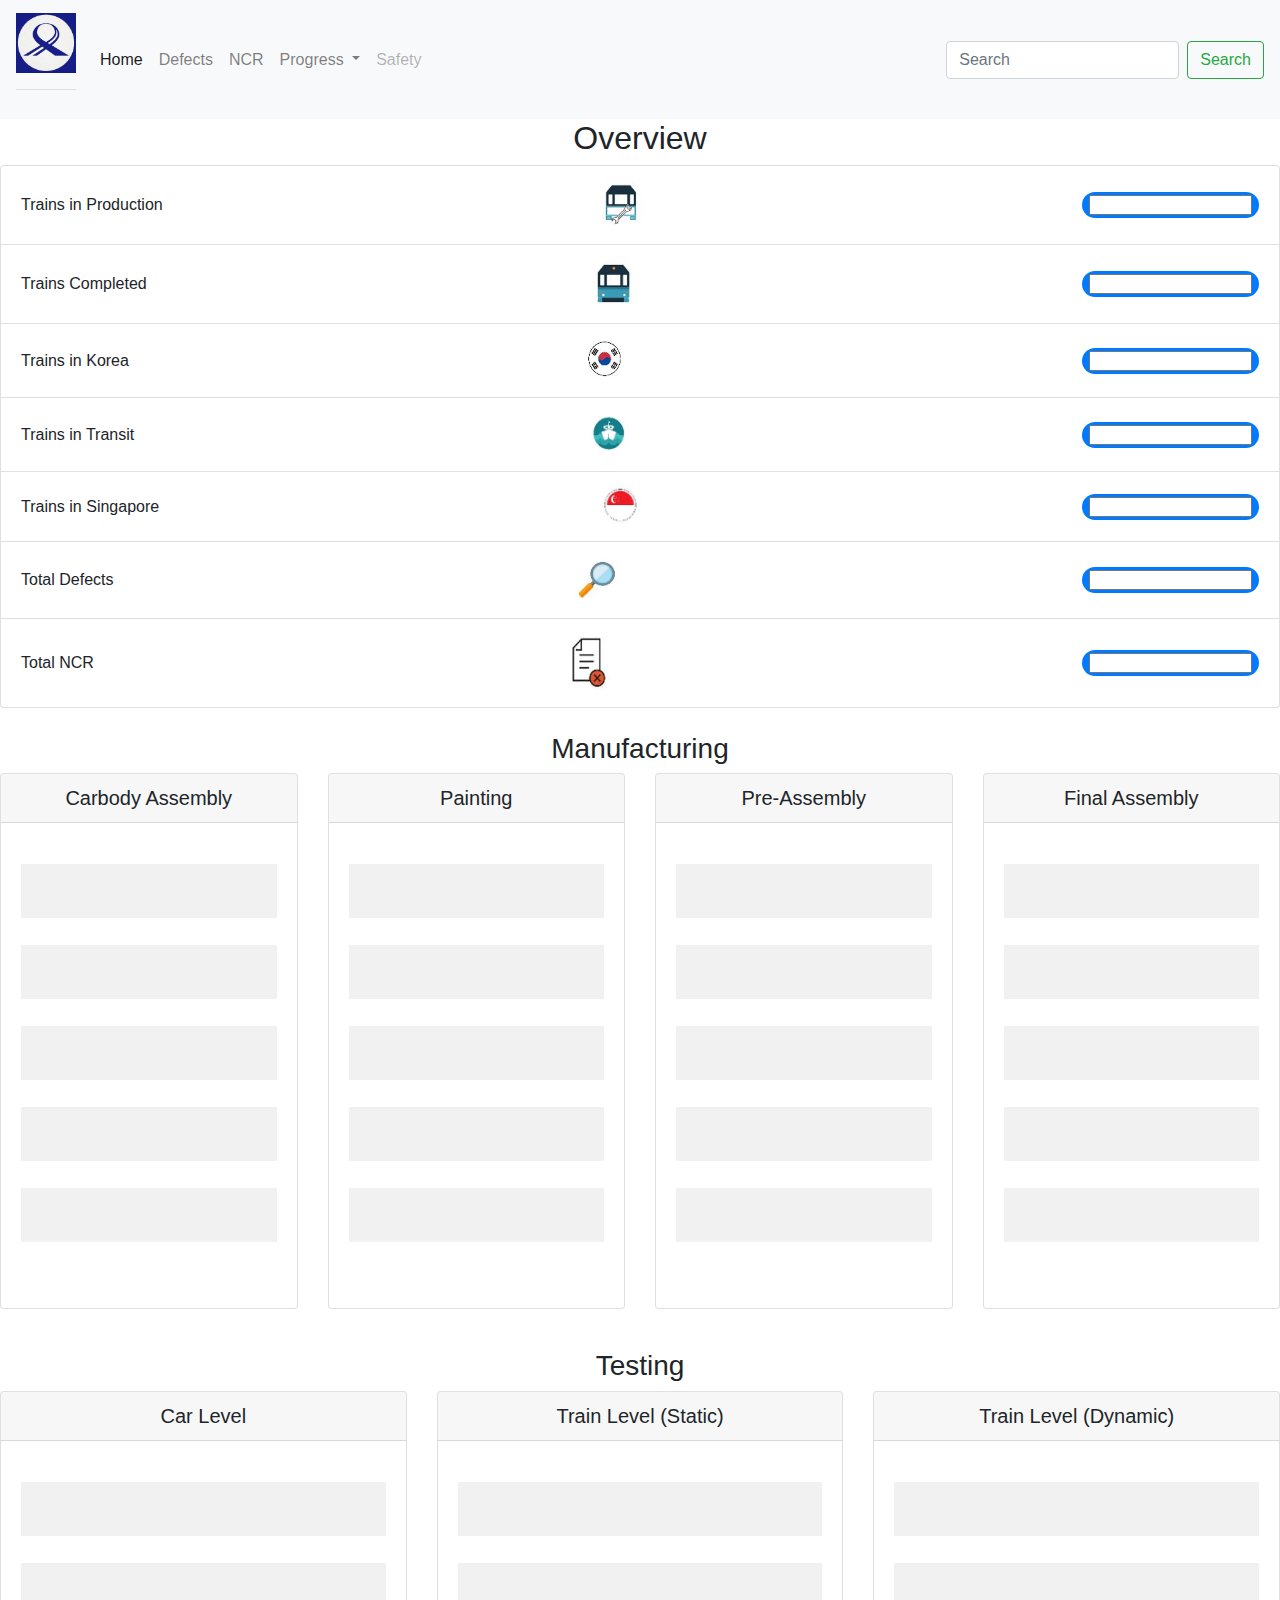
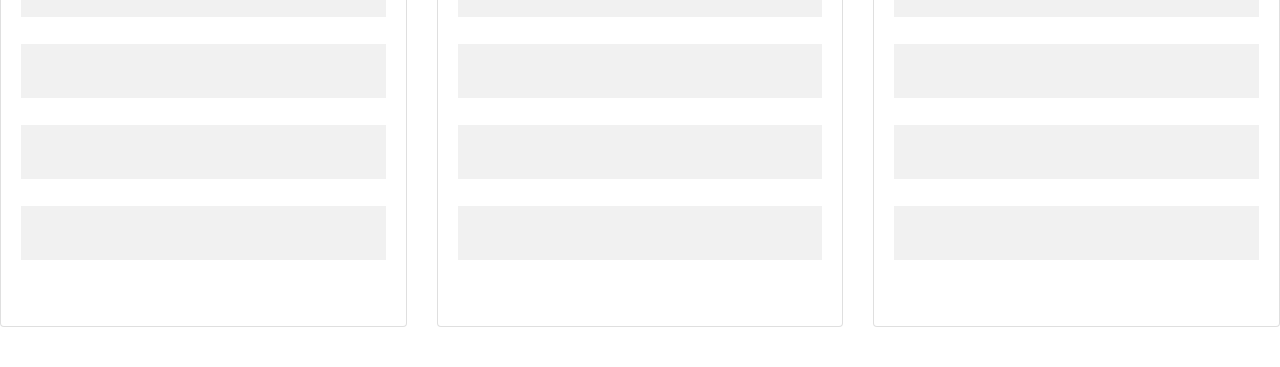
==== Home_page.html @ 6e835703 "first commit" ====
<!doctype html>
<html lang="en">
<head>
    <title>LTA.sg</title> 
    <link rel="stylesheet" href="style.css"> 
    <link rel = "icon" href="https://pbs.twimg.com/profile_images/582352199814008832/GVZJ5FiC_400x400.jpg">
    <meta name="desciption" content="LTA Jurong Regional Line">
    <meta charset="utf-8">
    <meta name="LTA" content="index,follow"> 
    <meta name="viewport" content="width=device-width, initial-scale=1">
    <link rel="stylesheet" href="https://cdn.jsdelivr.net/npm/bootstrap@4.0.0/dist/css/bootstrap.min.css" integrity="sha384-Gn5384xqQ1aoWXA+058RXPxPg6fy4IWvTNh0E263XmFcJlSAwiGgFAW/dAiS6JXm" crossorigin="anonymous">
</head>

<body>
    
    <nav class="navbar navbar-expand-lg navbar-light bg-light">
        <a class="navbar-brand" href="#"><img 
        src="/Images/icon.jpg" width="60" alt="Picture of LTA logo" title="Land Transport Authority">
        <hr></a>
        <button class="navbar-toggler" type="button" data-toggle="collapse" data-target="#navbarSupportedContent" aria-controls="navbarSupportedContent" aria-expanded="false" aria-label="Toggle navigation">
          <span class="navbar-toggler-icon"></span>
        </button>
      
        <div class="collapse navbar-collapse" id="navbarSupportedContent">
          <ul class="navbar-nav mr-auto">
            <li class="nav-item active">
              <a class="nav-link" href="Home_page.html">Home</a>
    
            </li>
            <li class="nav-item">
              <a class="nav-link" href="Sign_in.html">Defects</a>
    
            </li>
            <li class="nav-item">
              <a class="nav-link" href="#">NCR</a>
            </li>
            <li class="nav-item dropdown">
              <a class="nav-link dropdown-toggle" href="#" id="navbarDropdown" role="button" data-toggle="dropdown" aria-haspopup="true" aria-expanded="false">
                Progress
              </a>
              <div class="dropdown-menu" aria-labelledby="navbarDropdown">
                <a class="dropdown-item" href="Typetest.html">Type Test</a>
                <a class="dropdown-item" href="Routinetest.html">Routine Test</a>
              </div>
            </li>
            <li class="nav-item">
              <a class="nav-link disabled" href="#">Safety</a>
            </li>
              </div>
            </li>
          
          </ul>
          <form class="form-inline my-2 my-lg-0">
            <input class="form-control mr-sm-2" type="search" placeholder="Search" aria-label="Search">
            <button class="btn btn-outline-success my-2 my-sm-0" type="submit">Search</button>
          </form>
        </div>
    </nav><h2>Overview</h2>
    <ul class="list-group">
      
          <li class="list-group-item d-flex justify-content-between align-items-center">
            Trains in Production<img src="/Images/Production2.JPG" width="50" alt="Pic of Production">
            <span class="badge badge-primary badge-pill"><input type="number"></span>
          </li>
          <li class="list-group-item d-flex justify-content-between align-items-center">
            Trains Completed<img src="/Images/Completed2.JPG" width="50" alt="Pic of Completed">
            <span class="badge badge-primary badge-pill"><input type="number"></span>
          </li>
          <li class="list-group-item d-flex justify-content-between align-items-center">
            Trains in Korea<img src="/Images/Korea.JPG" width="50" alt="Pic of Korea">
            <span class="badge badge-primary badge-pill"><input type="number"></span>
          </li>
          <li class="list-group-item d-flex justify-content-between align-items-center">
              Trains in Transit<img src="/Images/Transit.JPG" width="50" alt="Pic of Transit">
              <span class="badge badge-primary badge-pill"><input type="number"></span>
          </li>
            <li class="list-group-item d-flex justify-content-between align-items-center">
              Trains in Singapore<img src="/Images/SG.JPG" width="50" alt="Pic of SG">
              <span class="badge badge-primary badge-pill"><input type="number"></span>
          </li>
            <li class="list-group-item d-flex justify-content-between align-items-center">
              Total Defects<img src="/Images/Defects.JPG" width="50" alt="Pic of Defects">
              <span class="badge badge-primary badge-pill"><input type="number"></span>
          </li>
          <li class="list-group-item d-flex justify-content-between align-items-center">
              Total NCR<img src="/Images/NCR.JPG" width="50" alt="Pic of NCR">
              <span class="badge badge-primary badge-pill"><input type="number"></span>
          </li>
    </ul>
    <br>
    <h3>Manufacturing</h3>
    <div class="card-deck mb-3 text-center">
        <div class="card mb-4 box-shadow">
          <div class="card-header">
            <h5 class="my-0 font-weight-normal">Carbody Assembly</h5>
          </div>
          <div class="card-body">
            <ul class="list-unstyled mt-3 mb-4">
              <input type="text">
              <input type="text">
              <input type="text">
              <input type="text">
              <input type="text">
            </ul>
          </div>
        </div>
        <div class="card mb-4 box-shadow">
            <div class="card-header">
              <h5 class="my-0 font-weight-normal">Painting</h5>
            </div>
            <div class="card-body">
              <ul class="list-unstyled mt-3 mb-4">
                <input type="text">
                <input type="text">
                <input type="text">
                <input type="text">
                <input type="text">
              </ul>
            </div>
          </div>
        <div class="card mb-4 box-shadow">
            <div class="card-header">
              <h5 class="my-0 font-weight-normal">Pre-Assembly</h5>
            </div>
            <div class="card-body">
              <ul class="list-unstyled mt-3 mb-4">
                <input type="text">
                <input type="text">
                <input type="text">
                <input type="text">
                <input type="text">
              </ul>
            </div>
        </div>
        <div class="card mb-4 box-shadow">
            <div class="card-header">
              <h5 class="my-0 font-weight-normal">Final Assembly</h5>
            </div>
            <div class="card-body">
              <ul class="list-unstyled mt-3 mb-4">
                <input type="text">
                <input type="text">
                <input type="text">
                <input type="text">
                <input type="text">
              </ul>
            </div>
        </div>
    </div>
    <h3>Testing</h3>
    <div class="card-deck mb-3 text-center">
        <div class="card mb-4 box-shadow">
          <div class="card-header">
            <h5 class="my-0 font-weight-normal">Car Level</h5>
          </div>
          <div class="card-body">
            <ul class="list-unstyled mt-3 mb-4">
              <input type="text">
              <input type="text">
              <input type="text">
              <input type="text">
              <input type="text">
            </ul>
          </div>
        </div>
        <div class="card mb-4 box-shadow">
            <div class="card-header">
              <h5 class="my-0 font-weight-normal">Train Level (Static)</h5>
            </div>
            <div class="card-body">
              <ul class="list-unstyled mt-3 mb-4">
                <input type="text">
                <input type="text">
                <input type="text">
                <input type="text">
                <input type="text">
              </ul>
            </div>
          </div>
        <div class="card mb-4 box-shadow">
            <div class="card-header">
              <h5 class="my-0 font-weight-normal">Train Level (Dynamic)</h5>
            </div>
            <div class="card-body">
              <ul class="list-unstyled mt-3 mb-4">
                <input type="text">
                <input type="text">
                <input type="text">
                <input type="text">
                <input type="text">
              </ul>
            </div>
        </div>
    </div>
    
    <script src="https://code.jquery.com/jquery-3.2.1.slim.min.js" integrity="sha384-KJ3o2DKtIkvYIK3UENzmM7KCkRr/rE9/Qpg6aAZGJwFDMVNA/GpGFF93hXpG5KkN" crossorigin="anonymous"></script>
    <script src="https://cdn.jsdelivr.net/npm/popper.js@1.12.9/dist/umd/popper.min.js" integrity="sha384-ApNbgh9B+Y1QKtv3Rn7W3mgPxhU9K/ScQsAP7hUibX39j7fakFPskvXusvfa0b4Q" crossorigin="anonymous"></script>
    <script src="https://cdn.jsdelivr.net/npm/bootstrap@4.0.0/dist/js/bootstrap.min.js" integrity="sha384-JZR6Spejh4U02d8jOt6vLEHfe/JQGiRRSQQxSfFWpi1MquVdAyjUar5+76PVCmYl" crossorigin="anonymous"></script>   
</body>
</html>
---- style.css ----
.vidtest{
    border-style: solid;
    height: 40vh;
    float: middle;

}

.testHeader1{
    float: middle;
    font-size: 10vh;
    font-family: Impact, Haettenschweiler, 'Arial Narrow Bold', sans-serif;
}

.background{
  position: fixed; 
  top: 0; 
  left: 0; 
	
  /* Preserve aspet ratio */
  min-width: 100%;
  min-height: 100%;;
  opacity: 0.1;
  overflow-y: hidden ! important;
  overflow-x: hidden ! important;
  background-size: cover;
  background-blend-mode: difference;
  
}



.Jurong{
    background-repeat: no-repeat;
    background-attachment: fixed;
    background-size: cover;

}

.vidtest{
    width: 50vw;

    
        margin: 0;
        padding: 0;
        box-sizing: border-box;
        -webkit-font-smoothing: antialiased
    }
    
   

    body {
        background: hwb(0 97% 1%);
        font-family: rubik,sans-serif

    }
    
    .login-form {
        background: #e27e7e;
        width: 50vw;
        margin: 10vh auto;
        display: -webkit-box;
        display: flex;
        -webkit-box-orient: vertical;
        -webkit-box-direction: normal;
        flex-direction: column;
        border-radius: 4px;
        box-shadow: 0 2px 25px rgba(0, 0, 0, 0.2)
        
    }
    
    .login-form h1 {
        padding: 5vh 20vw 0;
        font-weight: 300
    }
    
    .login-form .content {
        padding: 5vh;
        text-align: center
    }
    
    .login-form .input-field {
        padding: 12px 5px
    }
    
    .login-form .input-field input {
        font-size: 16px;
        display: block;
        font-family: rubik,sans-serif;
        width: 100%;
        padding: 10px 1px;
        border: 0;
        border-bottom: 1px solid #747474;
        outline: none;
        -webkit-transition: all .2s;
        transition: all .2s
    }
    
    .login-form .input-field input::-webkit-input-placeholder {
        text-transform: uppercase
    }
    
    .login-form .input-field input::-moz-placeholder {
        text-transform: uppercase
    }
    
    .login-form .input-field input:-ms-input-placeholder {
        text-transform: uppercase
    }
    
    .login-form .input-field input::-ms-input-placeholder {
        text-transform: uppercase
    }
    
    .login-form .input-field input::placeholder {
        text-transform: uppercase
    }
    
    .login-form .input-field input:focus {
        border-color: #222
    }
    
    .login-form a.link {
        text-decoration: none;
        color: #747474;
        letter-spacing: .2px;
        text-transform: uppercase;
        display: inline-block;
        margin-top: 20px
    }
    
    
    .login-form .action {
        display: -webkit-box;
        display: flex;
        -webkit-box-orient: horizontal;
        -webkit-box-direction: normal;
        flex-direction: row
    }
    
    .login-form .action button {
        width: 100%;
        border: none;
        padding: 18px;
        font-family: rubik,sans-serif;
        cursor: pointer;
        text-transform: uppercase;
        background: #e8e9ec;
        color: #777;
        border-bottom-left-radius: 4px;
        border-bottom-right-radius: 0;
        letter-spacing: .2px;
        outline: 0;
        -webkit-transition: all .3s;
        transition: all .3s
    }
    
    .login-form .action button:hover {
        background: #d8d8d8
    }
    
    .login-form .action button:nth-child(2) {
        background: #4767a3;
        color: #fff;
        border-bottom-left-radius: 0;
        border-bottom-right-radius: 4px
        
    }
    
    .login-form .action button:nth-child(2):hover {
        background: #415163
}

/* Dropdown Button 
.dropbtn {
    background-color: #04AA6D;
    color: white;
    padding: 5px;
    font-size: 16px;
    border: none;
  }*/
  
  /* The container <div> - needed to position the dropdown content */
  .dropdown {
    position: relative;
    display: inline-block;
  }
  
  /* Dropdown Content (Hidden by Default)
  .dropdown-content {
    display: none;
    position: absolute;
    background-color: #f1f1f1;
    min-width: 160px;
    box-shadow: 0px 8px 16px 0px rgba(0,0,0,0.2);
    z-index: 1;
  } */
  
  /* Links inside the dropdown 
  .dropdown-content a {
    color: black;
    padding: 12px 16px;
    text-decoration: none;
    display: block;
  }*/
  
  /* Change color of dropdown links on hover */
  .dropdown-content a:hover {background-color: #ddd;}
  
  /* Show the dropdown menu on hover */
  .dropdown:hover .dropdown-content {display: block;}
  
  /* Change the background color of the dropdown button when the dropdown content is shown */
  .dropdown:hover .dropbtn {background-color: #3e8e41;}

.title{
    font-weight: bold;
    text-align: center;
    
}


* {box-sizing: border-box}

/* Add padding to containers */
.container {
  padding: 16px;
}

/* Full-width input fields */
input[type=text], input[type=password] {
  width: 100%;
  padding: 15px;
  margin: 5px 0 22px 0;
  display: inline-block;
  border: none;
  background: #f1f1f1;
}

input[type=text]:focus, input[type=password]:focus {
  background-color: #ddd;
  outline: none;
}

/* Overwrite default styles of hr */
hr {
  border: 1px solid #f1f1f1;
  margin-bottom: 25px;
}

/* Set a style for the submit/register button */
.registerbtn {
  background-color: #04AA6D;
  color: rgb(255, 255, 255);
  padding: 16px 20px;
  margin: 8px 0;
  border: none;
  cursor: pointer;
  width: 100%;
  opacity: 0.9;
  
}

.registerbtn:hover {
  opacity:1;
}

/* Add a blue text color to links */
a {
  color: rgb(255, 255, 255);
}

/* Set a grey background color and center the text of the "sign in" section */
.signin {
  background-color: #f1f1f1;
  text-align: center;
}
.signinbtn {
    background-color: #0483aa;
    color: rgb(255, 255, 255);
    padding: 16px 20px;
    margin: 8px 0;
    border: none;
    cursor: pointer;
    width: 100%;
    opacity: 0.9;
    
  }
  
  .signin:hover {
    opacity:1;
  }
h2{
  text-align: center;
}
h3{
  text-align: center;
}
.intro{padding: 1em;
}

@media only screen 
  and (min-device-width: 457px) 
  and (max-device-width: 814px) 
  and (-webkit-min-device-pixel-ratio: 3) { 
    .intro{
      font-size: 1em;
      
    }

}
.list-group{
  object-fit: none; 
  object-position: left top;
}
.range{
  height: 100%;
  width:100%;
}
.box{
  position: relative;
  display: flex;
  align-items: center;
  justify-content: center;
  height: 100%;
}
#rangeValue{
  position: relative;
  text-align: center;
  width: 60px;
}
#rangeValue2{
  position: relative;
  text-align: center;
  width: 60px;
}
#rangeValue3, #rangeValue4, #rangeValue5, #rangeValue6, #rangeValue7{
  position: relative;
  text-align: center;
  width: 60px;
}
.N{
  text-align: center;
}
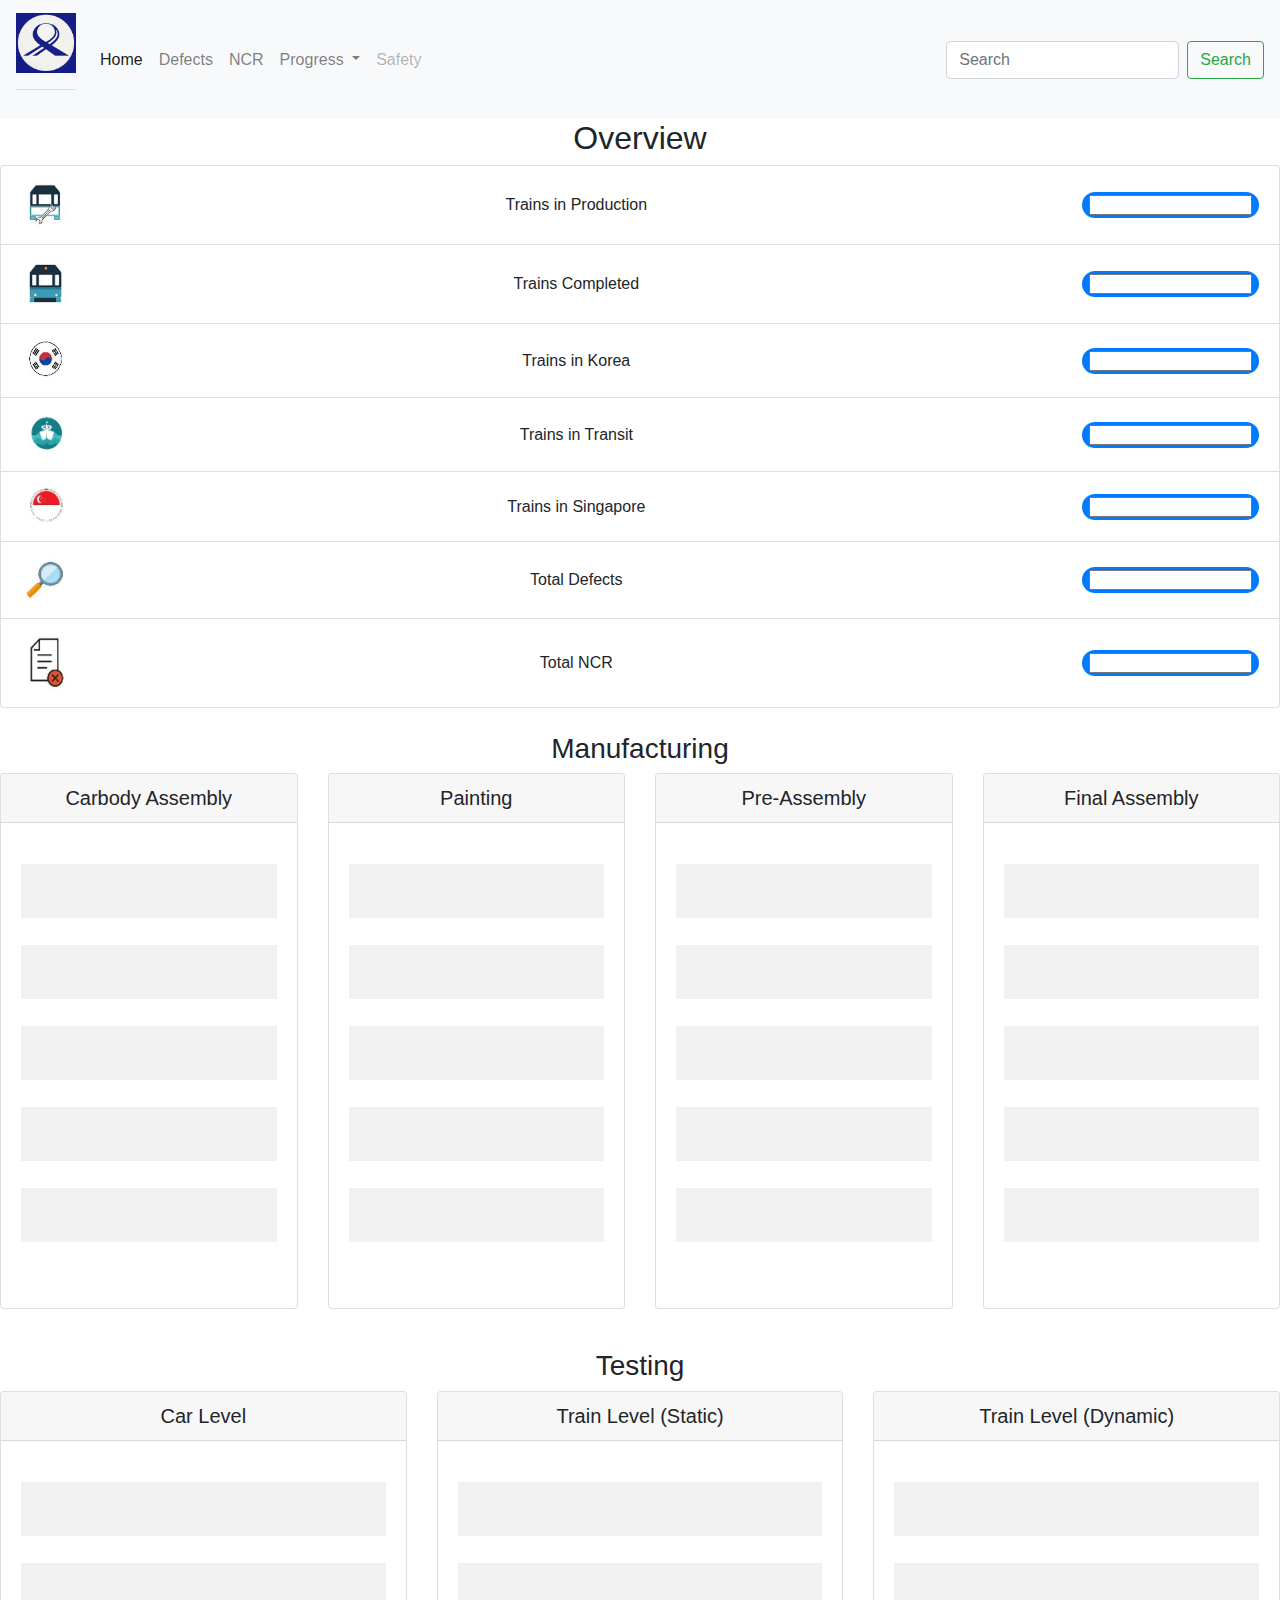
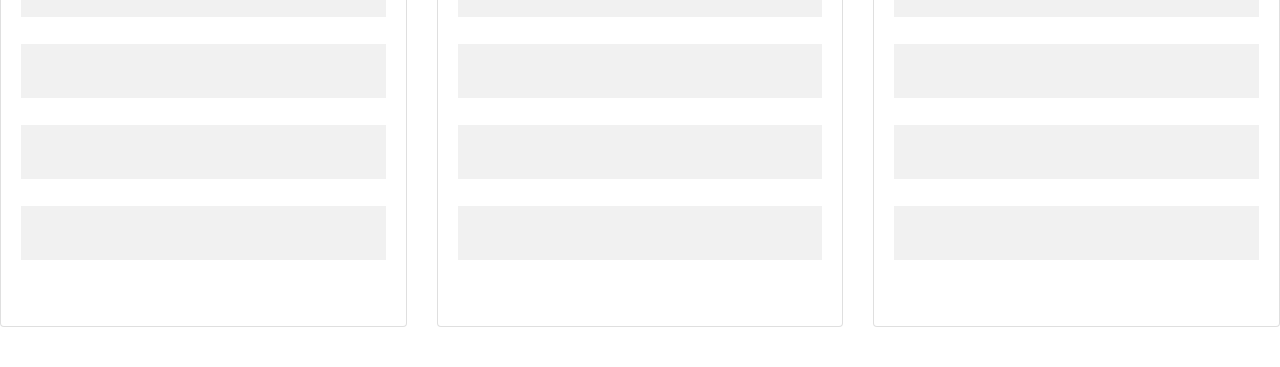
==== commit 76d98361: "updated" ====
--- a/Home_page.html
+++ b/Home_page.html
@@ -32,7 +32,7 @@
     
             </li>
             <li class="nav-item">
-              <a class="nav-link" href="#">NCR</a>
+              <a class="nav-link" href="NCR_page.html">NCR</a>
             </li>
             <li class="nav-item dropdown">
               <a class="nav-link dropdown-toggle" href="#" id="navbarDropdown" role="button" data-toggle="dropdown" aria-haspopup="true" aria-expanded="false">
@@ -57,33 +57,33 @@
         </div>
     </nav><h2>Overview</h2>
     <ul class="list-group">
-      
-          <li class="list-group-item d-flex justify-content-between align-items-center">
-            Trains in Production<img src="/Images/Production2.JPG" width="50" alt="Pic of Production">
+
+          <li class="list-group-item d-flex justify-content-between align-items-center">
+            <img src="/Images/Production2.JPG" width="50" alt="Pic of Production">Trains in Production
             <span class="badge badge-primary badge-pill"><input type="number"></span>
           </li>
           <li class="list-group-item d-flex justify-content-between align-items-center">
-            Trains Completed<img src="/Images/Completed2.JPG" width="50" alt="Pic of Completed">
+           <img src="/Images/Completed2.JPG" width="50" alt="Pic of Completed">Trains Completed
             <span class="badge badge-primary badge-pill"><input type="number"></span>
           </li>
           <li class="list-group-item d-flex justify-content-between align-items-center">
-            Trains in Korea<img src="/Images/Korea.JPG" width="50" alt="Pic of Korea">
+            <img src="/Images/Korea.JPG" width="50" alt="Pic of Korea">Trains in Korea
             <span class="badge badge-primary badge-pill"><input type="number"></span>
           </li>
           <li class="list-group-item d-flex justify-content-between align-items-center">
-              Trains in Transit<img src="/Images/Transit.JPG" width="50" alt="Pic of Transit">
+              <img src="/Images/Transit.JPG" width="50" alt="Pic of Transit">Trains in Transit
               <span class="badge badge-primary badge-pill"><input type="number"></span>
           </li>
             <li class="list-group-item d-flex justify-content-between align-items-center">
-              Trains in Singapore<img src="/Images/SG.JPG" width="50" alt="Pic of SG">
+              <img src="/Images/SG.JPG" width="50" alt="Pic of SG">Trains in Singapore
               <span class="badge badge-primary badge-pill"><input type="number"></span>
           </li>
             <li class="list-group-item d-flex justify-content-between align-items-center">
-              Total Defects<img src="/Images/Defects.JPG" width="50" alt="Pic of Defects">
-              <span class="badge badge-primary badge-pill"><input type="number"></span>
-          </li>
-          <li class="list-group-item d-flex justify-content-between align-items-center">
-              Total NCR<img src="/Images/NCR.JPG" width="50" alt="Pic of NCR">
+              <img src="/Images/Defects.JPG" width="50" alt="Pic of Defects">Total Defects
+              <span class="badge badge-primary badge-pill"><input type="number"></span>
+          </li>
+          <li class="list-group-item d-flex justify-content-between align-items-center">
+              <img src="/Images/NCR.JPG" width="50" alt="Pic of NCR">Total NCR
               <span class="badge badge-primary badge-pill"><input type="number"></span>
           </li>
     </ul>
--- a/style.css
+++ b/style.css
@@ -289,6 +289,9 @@
   .signin:hover {
     opacity:1;
   }
+h1{
+  text-align: center;
+}
 h2{
   text-align: center;
 }
@@ -341,3 +344,5 @@
 .N{
   text-align: center;
 }
+
+
